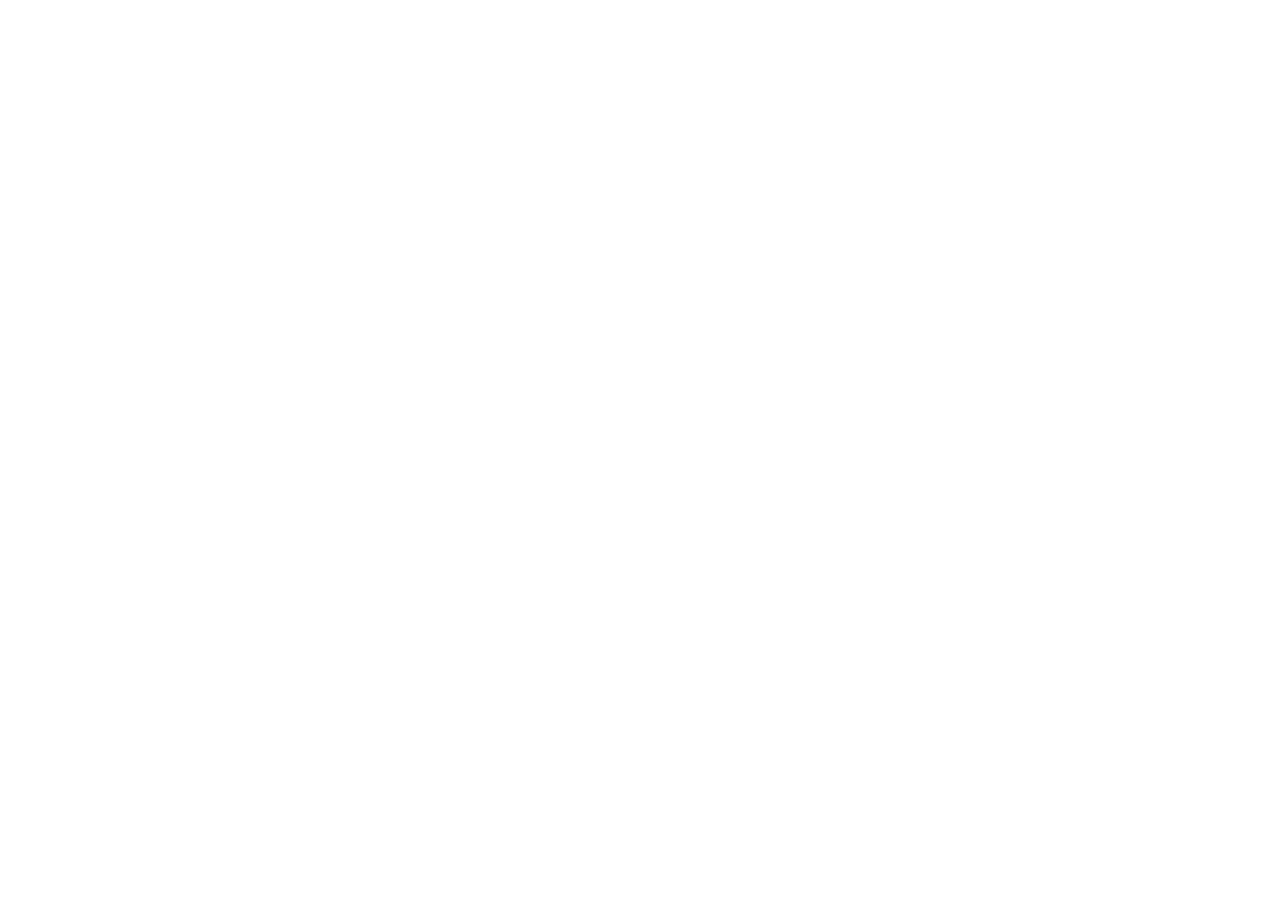
==== index.html @ 467ad84b "initialized project" ====
<!DOCTYPE html>
<html lang="en">
<head>
    <meta charset="UTF-8">
    <meta name="viewport" content="width=device-width, initial-scale=1.0">
    <title>Document</title>
    <link href="https://cdn.jsdelivr.net/npm/bootstrap@5.3.3/dist/css/bootstrap.min.css" rel="stylesheet" integrity="sha384-QWTKZyjpPEjISv5WaRU9OFeRpok6YctnYmDr5pNlyT2bRjXh0JMhjY6hW+ALEwIH" crossorigin="anonymous">
</head>
<body>
    <script src="https://cdn.jsdelivr.net/npm/bootstrap@5.3.3/dist/js/bootstrap.bundle.min.js" integrity="sha384-YvpcrYf0tY3lHB60NNkmXc5s9fDVZLESaAA55NDzOxhy9GkcIdslK1eN7N6jIeHz" crossorigin="anonymous"></script>
</body>
</html>
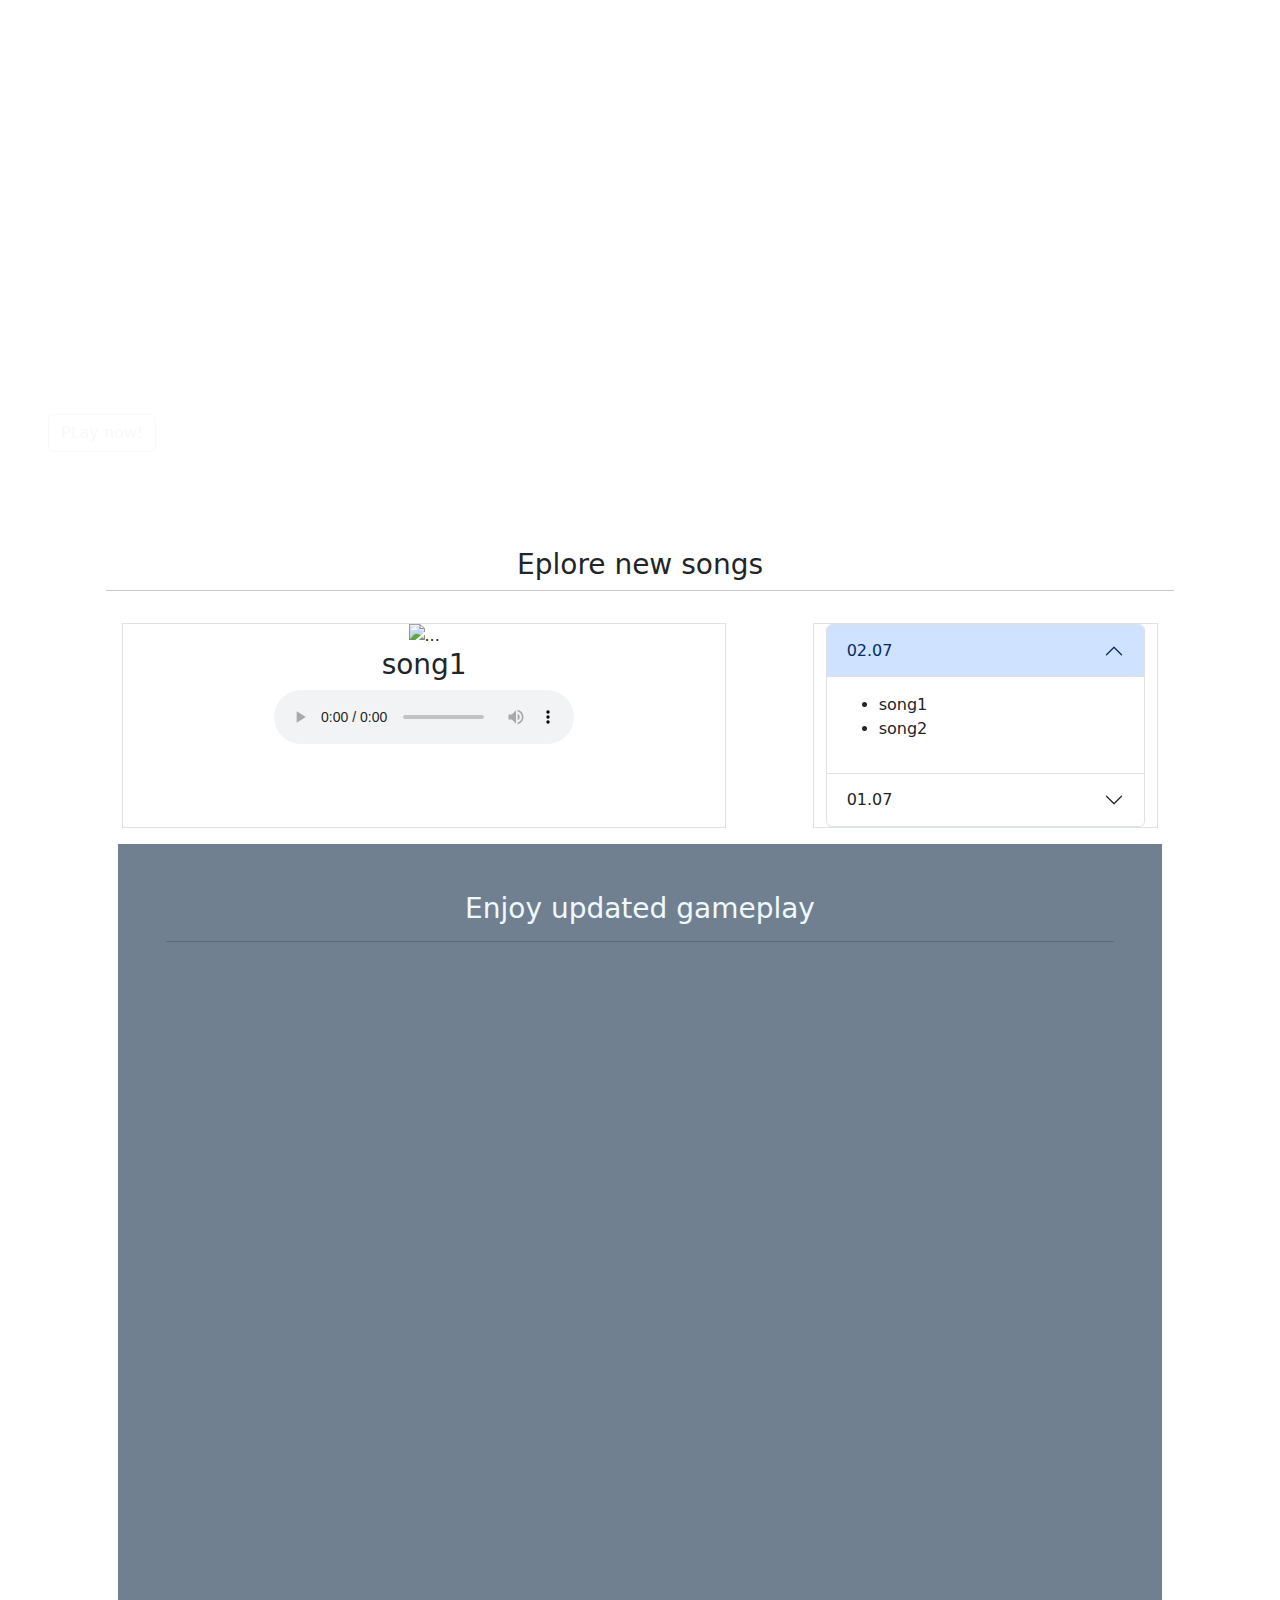
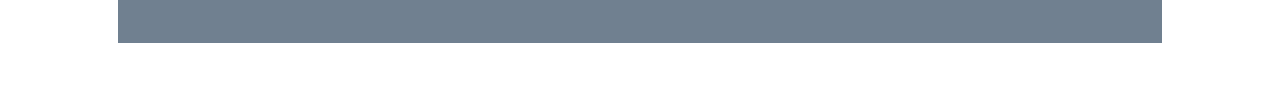
==== commit e7f2ad06: "upgrade index" ====
--- a/index.html
+++ b/index.html
@@ -7,6 +7,95 @@
     <link href="https://cdn.jsdelivr.net/npm/bootstrap@5.3.3/dist/css/bootstrap.min.css" rel="stylesheet" integrity="sha384-QWTKZyjpPEjISv5WaRU9OFeRpok6YctnYmDr5pNlyT2bRjXh0JMhjY6hW+ALEwIH" crossorigin="anonymous">
 </head>
 <body>
+    <div class="containter-fluid" style = "height: 500px; background-image: url(https://picsum.photos/600/250);">
+        <div class="row align-items-end p-5" style = "height: 100%;">
+            <div class="col-4">
+                <p class="h1" style = "font-size: 50px; color: white;">Groove<br> master</p>
+                <p style = "color: white;">New dynamic rythm game</p>
+                <button type ="button" class = "btn btn-outline-light">PLay now!</button>
+            </div>
+        </div>
+    </div>
+
+    <div class="container p-5">
+        <div class="row">
+            <div class="col">
+                <center>
+                <p class="h3" >Eplore new songs</p>
+                </center>
+            </div>
+            <hr>
+        </div>
+
+        <div class="row justify-content-between p-3">
+               <div class="col-fluid col-md-7 border">
+                 <center>
+                    <img src="https://picsum.photos/400/300" class="img-fluid" alt="..." width = 100%>
+                     <p class = "h3">song1</p>
+                     <audio controls>
+                        <source src="horse.ogg" type="audio/ogg">
+                      </audio>
+                 </center>    
+                </div>
+            
+                <div class = "col-fluid col-md-4 border">
+                <div class="accordion" id="accordionExample">
+                    <div class="accordion-item">
+                      <h2 class="accordion-header">
+                        <button class="accordion-button" type="button" data-bs-toggle="collapse" data-bs-target="#collapseOne" aria-expanded="true" aria-controls="collapseOne">
+                          02.07
+                        </button>
+                      </h2>
+                      <div id="collapseOne" class="accordion-collapse collapse show" data-bs-parent="#accordionExample">
+                        <div class="accordion-body">
+                            <ul>
+                                <li>
+                                    song1
+                                </li>
+                                <li>
+                                    song2
+                                </li>
+                            </ul>
+                        </div>
+                      </div>
+                    </div>
+                    <div class="accordion-item">
+                      <h2 class="accordion-header">
+                        <button class="accordion-button collapsed" type="button" data-bs-toggle="collapse" data-bs-target="#collapseTwo" aria-expanded="false" aria-controls="collapseTwo">
+                          01.07
+                        </button>
+                      </h2>
+                      <div id="collapseTwo" class="accordion-collapse collapse" data-bs-parent="#accordionExample">
+                        <div class="accordion-body">
+                            <ul>
+                                <li>
+                                    song3
+                                </li>
+                                <li>
+                                    song4
+                                </li>
+                            </ul>                        
+                        </div>
+                      </div>
+                    </div>
+                  </div>
+        </div>
+    </div>
+
+    <div class="container-fluid p-5" style = "background-color:slategrey;">
+        <div class="row">
+            <div class="col">
+            <center>
+                <p class ="h3" style = "color:aliceblue;">Enjoy updated gameplay</p>
+                <hr>
+                <iframe width="1120" height="630" src="https://www.youtube.com/embed/sEcRWahU9lA?si=2jWDrimvCJvcnZqj" title="YouTube video player" frameborder="0" allow="accelerometer; autoplay; clipboard-write; encrypted-media; gyroscope; picture-in-picture; web-share" referrerpolicy="strict-origin-when-cross-origin" allowfullscreen width = 100%></iframe>
+            </center>
+        </div>
+        </div>
+    </div>
+
+
+
     <script src="https://cdn.jsdelivr.net/npm/bootstrap@5.3.3/dist/js/bootstrap.bundle.min.js" integrity="sha384-YvpcrYf0tY3lHB60NNkmXc5s9fDVZLESaAA55NDzOxhy9GkcIdslK1eN7N6jIeHz" crossorigin="anonymous"></script>
 </body>
 </html>